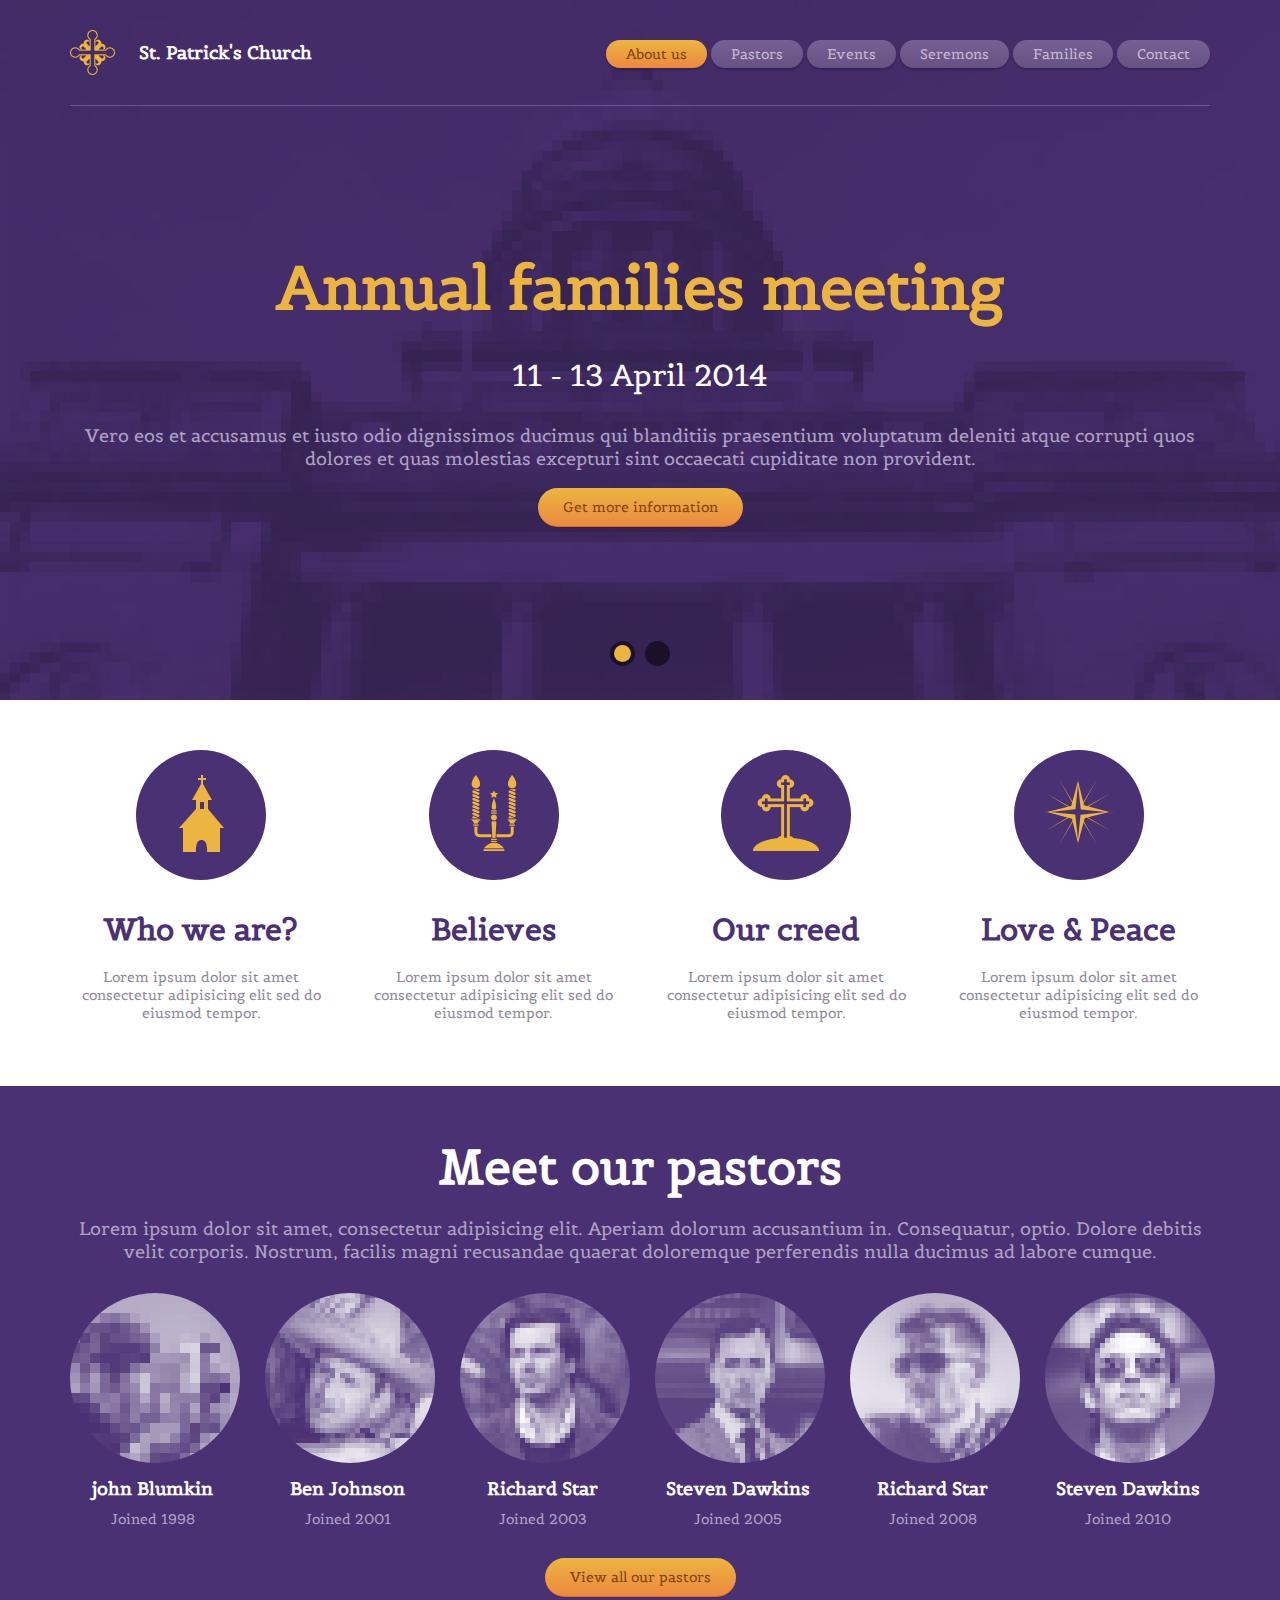
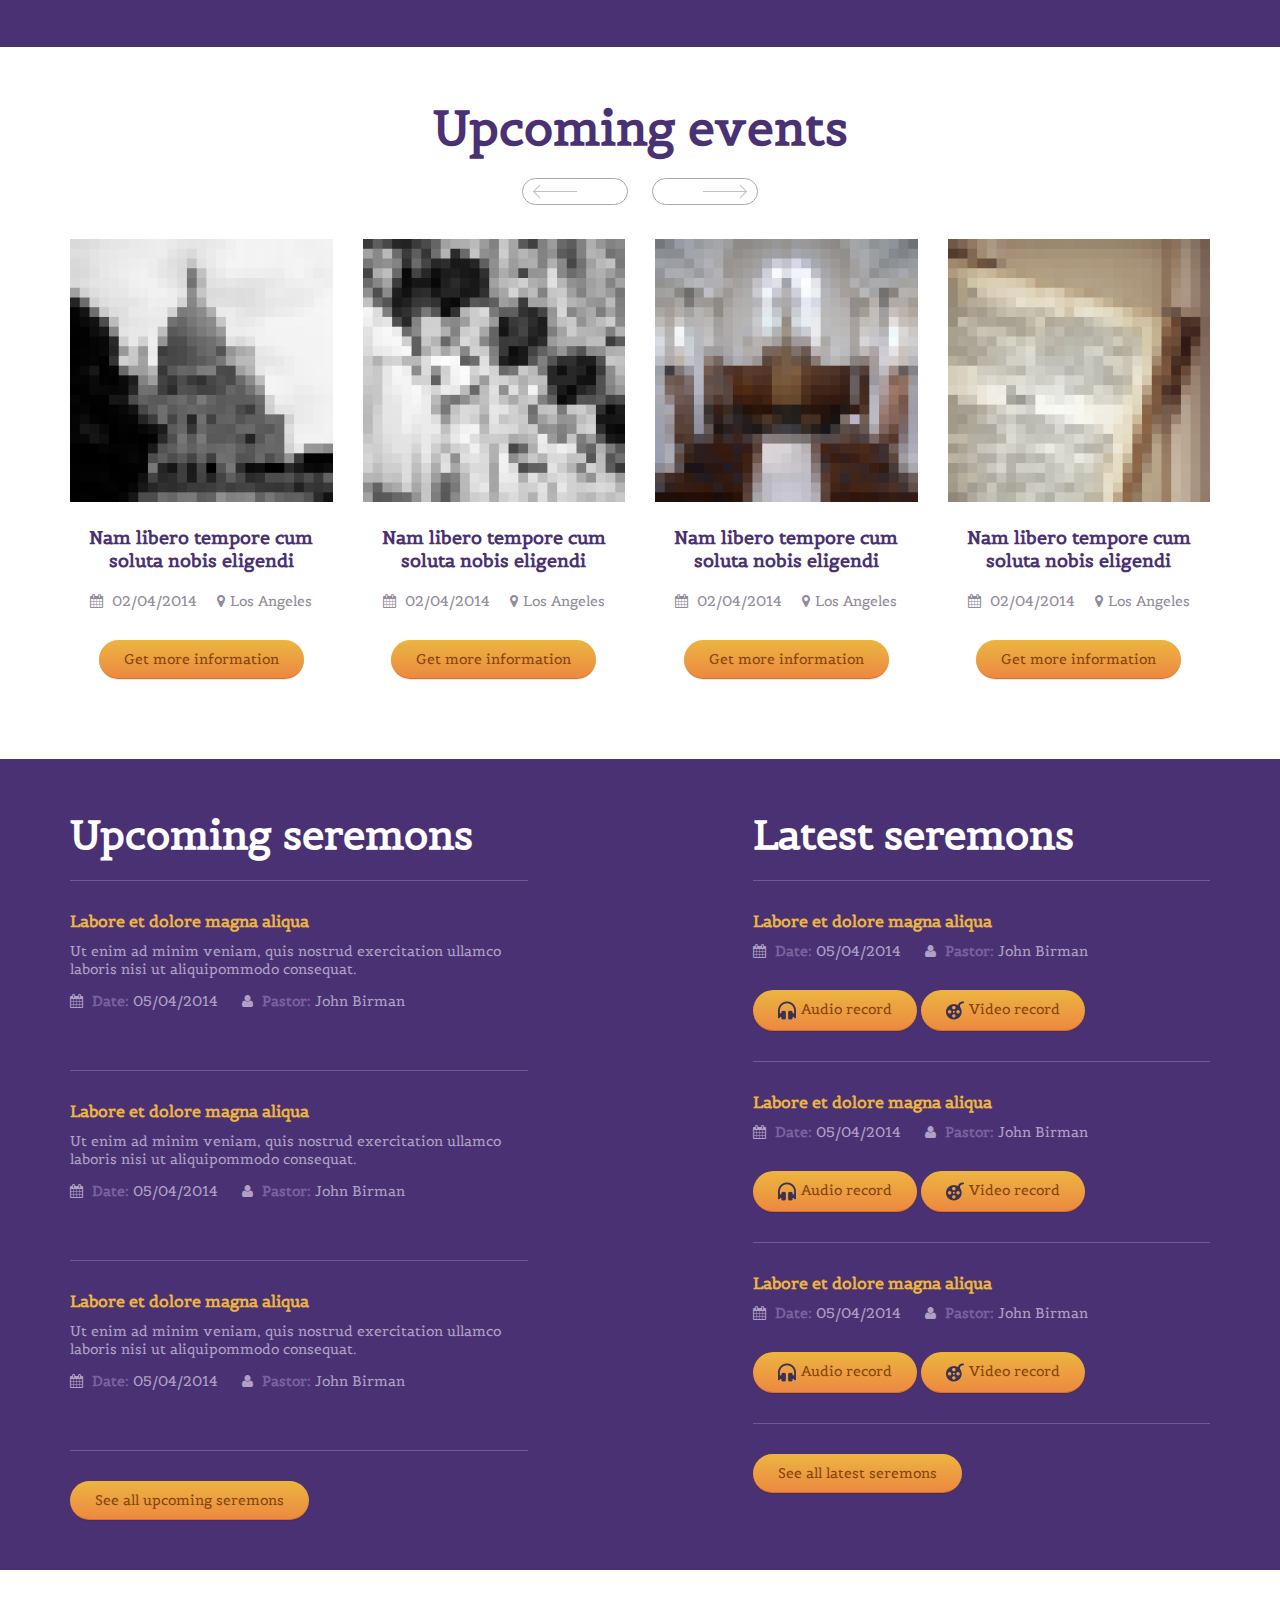
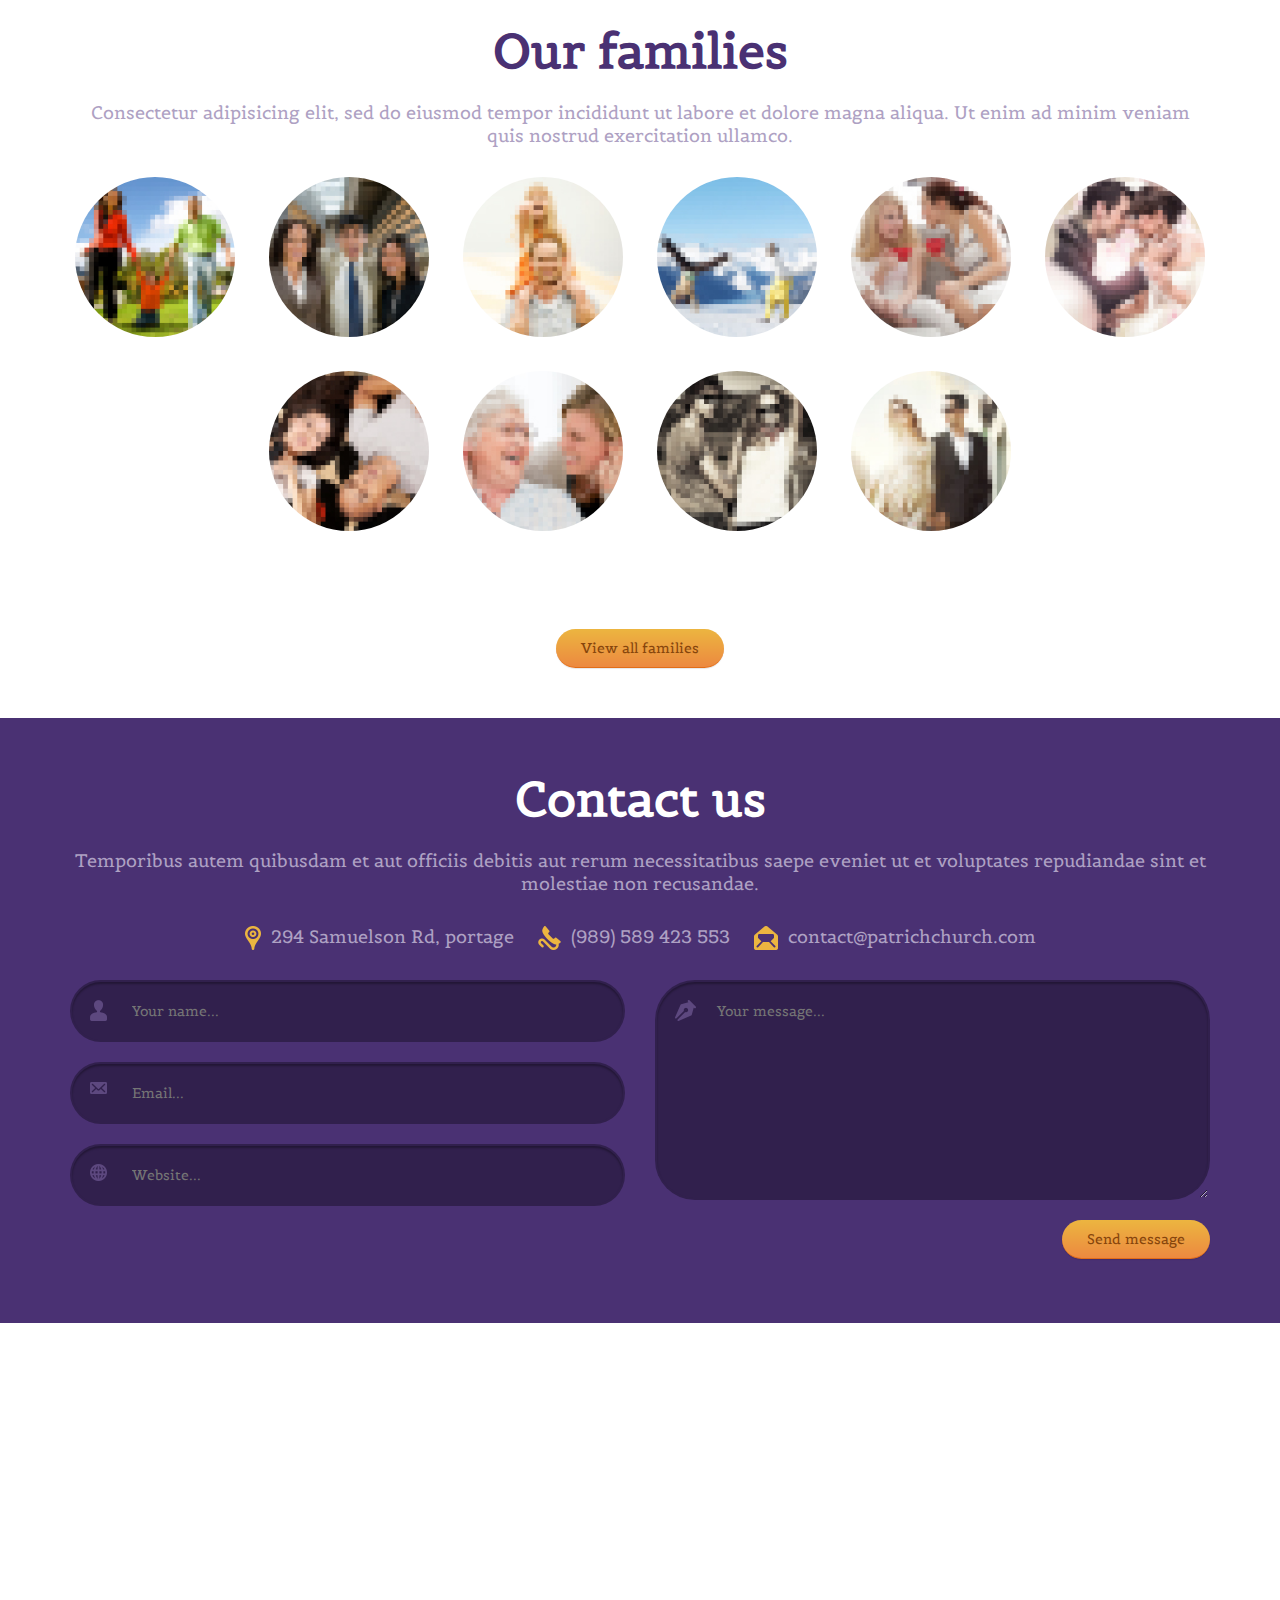
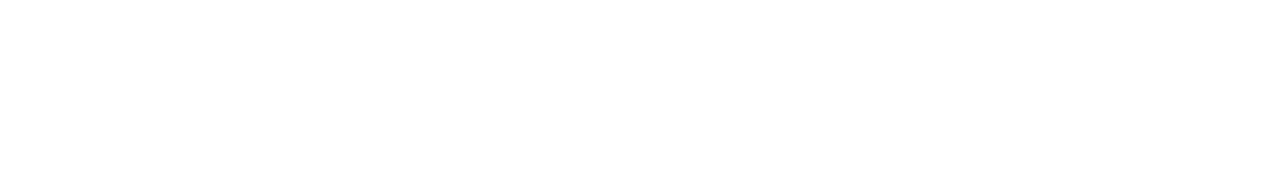
==== home.html @ 42bd9c00 "home" ====
<!DOCTYPE html>
<html lang="en">
	<head>
		<meta charset="UTF-8">
		<meta http-equiv="X-UA-Compatible" content="IE=edge">
		<meta name="viewport" content="width=device-width, initial-scale=1.0,maximum-scale=1">
		
		<title>St. Patrick's Church</title>

		<!-- Loading third party fonts -->
		<link href="http://fonts.googleapis.com/css?family=Belgrano:400" rel="stylesheet" type="text/css">
		<link href="fonts/font-awesome.min.css" rel="stylesheet" type="text/css">

		<!-- Loading main css file -->
		<link rel="stylesheet" href="style.css">
		
		<!--[if lt IE 9]>
		<script src="js/ie-support/html5.js"></script>
		<script src="js/ie-support/respond.js"></script>
		<![endif]-->

	</head>


	<body>
		<div class="site-content">
			<div class="site-header header-collapsed">
				<div class="container">
					<div class="header-bar">
						<a href="index.html" class="branding">
							<img src="images/logo.png" alt="" class="logo">
							<h1 class="site-title">St. Patrick's Church</h1>
						</a>

						<!-- Default snippet for navigation -->
						<div class="main-navigation">
							<button type="button" class="menu-toggle"><i class="fa fa-bars"></i></button>
							<ul class="menu">
								<li class="menu-item current-menu-item"><a href="#about">About us</a></li>
								<li class="menu-item"><a href="#pastors">Pastors</a></li>
								<li class="menu-item"><a href="#events">Events</a></li>
								<li class="menu-item"><a href="#seremons">Seremons</a></li>
								<li class="menu-item"><a href="#families">Families</a></li>
								<li class="menu-item"><a href="#contact">Contact</a></li>
							</ul> <!-- .menu -->
						</div> <!-- .main-navigation -->

						<div class="mobile-navigation"></div>
						
					</div>
				</div>
			</div> <!-- .site-header -->

			<div class="hero">
				<ul class="slides">
					<li data-bg-image="images/slider-1.jpg">
						<div class="container">
							<div class="slide-content">
								<h1 class="slide-title">Annual families meeting</h1>
								<small class="date">11 - 13 April 2014</small>
								<p>Vero eos et accusamus et iusto odio dignissimos ducimus qui blanditiis praesentium voluptatum deleniti atque corrupti quos dolores et quas molestias excepturi sint occaecati cupiditate non provident.</p>
								<a href="#" class="button">Get more information</a>
							</div>
						</div>
					</li>

					<li data-bg-image="images/slider-1.jpg">
						<div class="container">
							<div class="slide-content">
								<h1 class="slide-title">Annual families meeting</h1>
								<small class="date">11 - 13 April 2014</small>
								<p>Vero eos et accusamus et iusto odio dignissimos ducimus qui blanditiis praesentium voluptatum deleniti atque corrupti quos dolores et quas molestias excepturi sint occaecati cupiditate non provident.</p>
								<a href="#" class="button">Get more information</a>
							</div>
						</div>
					</li>
				</ul>
			</div>

			<main class="main-content">
				<div id="about" class="fullwidth-block">
					<div class="container">
						<div class="row">
							<div class="col-md-3 col-sm-6">
								<div class="feature">
									<div class="feature-icon"><img src="images/icon-church.png" alt="" class="icon"></div>
									<h2 class="feature-title">Who we are?</h2>
									<p>Lorem ipsum dolor sit amet consectetur adipisicing elit sed do eiusmod tempor.</p>
								</div>
							</div>
							<div class="col-md-3 col-sm-6">
								<div class="feature">
									<div class="feature-icon"><img src="images/icon-candles.png" alt="" class="icon"></div>
									<h2 class="feature-title">Believes</h2>
									<p>Lorem ipsum dolor sit amet consectetur adipisicing elit sed do eiusmod tempor.</p>
								</div>
							</div>
							<div class="col-md-3 col-sm-6">
								<div class="feature">
									<div class="feature-icon"><img src="images/icon-cross.png" alt="" class="icon"></div>
									<h2 class="feature-title">Our creed</h2>
									<p>Lorem ipsum dolor sit amet consectetur adipisicing elit sed do eiusmod tempor.</p>
								</div>
							</div>
							<div class="col-md-3 col-sm-6">
								<div class="feature">
									<div class="feature-icon"><img src="images/icon-star.png" alt="" class="icon"></div>
									<h2 class="feature-title">Love &amp; Peace</h2>
									<p>Lorem ipsum dolor sit amet consectetur adipisicing elit sed do eiusmod tempor.</p>
								</div>
							</div>
						</div> <!-- .row -->
					</div> <!-- .container -->
				</div> <!-- #about -->

				<div id="pastors" class="fullwidth-block" data-bg-color="#4a3173">
					<div class="container">
						<h2 class="section-title">Meet our pastors</h2>
						<p class="section-intro">Lorem ipsum dolor sit amet, consectetur adipisicing elit. Aperiam dolorum accusantium in. Consequatur, optio. Dolore debitis velit corporis. Nostrum, facilis magni recusandae quaerat doloremque perferendis nulla ducimus ad labore cumque.</p>

						<div class="row">
							<div class="col-md-2 col-sm-3 col-xs-6">
								<div class="pastor">
									<img src="images/pastor-1.jpg" alt="" class="pastor-image">
									<h3 class="pastor-name">john Blumkin</h3>
									<small class="date">Joined 1998</small>
								</div>
							</div>
							<div class="col-md-2 col-sm-3 col-xs-6">
								<div class="pastor">
									<img src="images/pastor-2.jpg" alt="" class="pastor-image">
									<h3 class="pastor-name">Ben Johnson</h3>
									<small class="date">Joined 2001</small>
								</div>
							</div>
							<div class="col-md-2 col-sm-3 col-xs-6">
								<div class="pastor">
									<img src="images/pastor-3.jpg" alt="" class="pastor-image">
									<h3 class="pastor-name">Richard Star</h3>
									<small class="date">Joined 2003</small>
								</div>
							</div>
							<div class="col-md-2 col-sm-3 col-xs-6">
								<div class="pastor">
									<img src="images/pastor-4.jpg" alt="" class="pastor-image">
									<h3 class="pastor-name">Steven Dawkins</h3>
									<small class="date">Joined 2005</small>
								</div>
							</div>
							<div class="col-md-2 col-sm-3 col-xs-6">
								<div class="pastor">
									<img src="images/pastor-5.jpg" alt="" class="pastor-image">
									<h3 class="pastor-name">Richard Star</h3>
									<small class="date">Joined 2008</small>
								</div>
							</div>
							<div class="col-md-2 col-sm-3 col-xs-6">
								<div class="pastor">
									<img src="images/pastor-6.jpg" alt="" class="pastor-image">
									<h3 class="pastor-name">Steven Dawkins</h3>
									<small class="date">Joined 2010</small>
								</div>
							</div>
						</div> <!-- .row -->

						<div class="text-center">
							<a href="#" class="button">View all our pastors</a>
						</div>
					</div> <!-- .container -->
				</div> <!-- #pastors -->

				<div id="events" class="fullwidth-block">
					<div class="container">
						<h2 class="section-title">Upcoming events</h2>
						<div class="text-center">
							<a href="#" class="prev-events"><img src="images/arrow-left.png" alt=""></a>
							<a href="#" class="next-events"><img src="images/arrow-right.png" alt=""></a>
						</div>
						<div class="row">
							<div class="col-md-3 col-sm-6">
								<div class="event">
									<img src="images/event-1.jpg" alt="" class="event-image">
									<h3 class="event-title"><a href="#">Nam libero tempore cum soluta nobis eligendi</a></h3>
									<div class="event-meta"><span class="date"><i class="fa fa-calendar"></i> 02/04/2014</span><span class="location"><i class="fa fa-map-marker"></i>Los Angeles</span></div>
									<a href="#" class="button">Get more information</a>
								</div>
							</div>
							<div class="col-md-3 col-sm-6">
								<div class="event">
									<img src="images/event-2.jpg" alt="" class="event-image">
									<h3 class="event-title"><a href="">Nam libero tempore cum soluta nobis eligendi</a></h3>
									<div class="event-meta"><span class="date"><i class="fa fa-calendar"></i> 02/04/2014</span><span class="location"><i class="fa fa-map-marker"></i>Los Angeles</span></div>
									<a href="#" class="button">Get more information</a>
								</div>
							</div>
							<div class="col-md-3 col-sm-6">
								<div class="event">
									<img src="images/event-3.jpg" alt="" class="event-image">
									<h3 class="event-title"><a href="">Nam libero tempore cum soluta nobis eligendi</a></h3>
									<div class="event-meta"><span class="date"><i class="fa fa-calendar"></i> 02/04/2014</span><span class="location"><i class="fa fa-map-marker"></i>Los Angeles</span></div>
									<a href="#" class="button">Get more information</a>
								</div>
							</div>
							<div class="col-md-3 col-sm-6">
								<div class="event">
									<img src="images/event-4.jpg" alt="" class="event-image">
									<h3 class="event-title"><a href="">Nam libero tempore cum soluta nobis eligendi</a></h3>
									<div class="event-meta"><span class="date"><i class="fa fa-calendar"></i> 02/04/2014</span><span class="location"><i class="fa fa-map-marker"></i>Los Angeles</span></div>
									<a href="#" class="button">Get more information</a>
								</div>
							</div>
						</div> <!-- .row -->
					</div> <!-- .container -->
				</div> <!-- #events -->

				<div id="seremons" class="fullwidth-block" data-bg-color="#4a3173">
					<div class="container">
						<div class="row">
							<div class="col-md-5">
								<h3 class="section-title">Upcoming seremons</h3>
								<ul class="seremon-list">
									<li>
										<h3 class="seremon-title"><a href="#">Labore et dolore magna aliqua</a></h3>
										<p>Ut enim ad minim veniam, quis nostrud exercitation ullamco laboris nisi ut aliquipommodo consequat.</p>
										<div class="seremon-meta">
											<span><i class="fa fa-calendar"></i> <strong>Date:</strong> 05/04/2014</span>
											<span><i class="fa fa-user"></i> <strong>Pastor:</strong> John Birman</span>
										</div>
									</li>
									<li>
										<h3 class="seremon-title"><a href="#">Labore et dolore magna aliqua</a></h3>
										<p>Ut enim ad minim veniam, quis nostrud exercitation ullamco laboris nisi ut aliquipommodo consequat.</p>
										<div class="seremon-meta">
											<span><i class="fa fa-calendar"></i> <strong>Date:</strong> 05/04/2014</span>
											<span><i class="fa fa-user"></i> <strong>Pastor:</strong> John Birman</span>
										</div>
									</li>
									<li>
										<h3 class="seremon-title"><a href="#">Labore et dolore magna aliqua</a></h3>
										<p>Ut enim ad minim veniam, quis nostrud exercitation ullamco laboris nisi ut aliquipommodo consequat.</p>
										<div class="seremon-meta">
											<span><i class="fa fa-calendar"></i> <strong>Date:</strong> 05/04/2014</span>
											<span><i class="fa fa-user"></i> <strong>Pastor:</strong> John Birman</span>
										</div>
									</li>
								</ul>

								<a href="#" class="button">See all upcoming seremons</a>
							</div>
							<div class="col-md-5 col-md-offset-2">
								<h3 class="section-title">Latest seremons</h3>
								<ul class="seremon-list">
									<li>
										<h3 class="seremon-title"><a href="#">Labore et dolore magna aliqua</a></h3>
										<div class="seremon-meta">
											<span><i class="fa fa-calendar"></i> <strong>Date:</strong> 05/04/2014</span>
											<span><i class="fa fa-user"></i> <strong>Pastor:</strong> John Birman</span>
										</div>
										<a href="#" class="button secondary"><img src="images/icon-headset.png" alt="" class="icon"> Audio record</a>
										<a href="#" class="button secondary"><img src="images/icon-film.png" alt=""> Video record</a>
									</li>
									<li>
										<h3 class="seremon-title"><a href="#">Labore et dolore magna aliqua</a></h3>
										<div class="seremon-meta">
											<span><i class="fa fa-calendar"></i> <strong>Date:</strong> 05/04/2014</span>
											<span><i class="fa fa-user"></i> <strong>Pastor:</strong> John Birman</span>
										</div>
										<a href="#" class="button secondary"><img src="images/icon-headset.png" alt="" class="icon"> Audio record</a>
										<a href="#" class="button secondary"><img src="images/icon-film.png" alt=""> Video record</a>
									</li>
									<li>
										<h3 class="seremon-title"><a href="#">Labore et dolore magna aliqua</a></h3>
										<div class="seremon-meta">
											<span><i class="fa fa-calendar"></i> <strong>Date:</strong> 05/04/2014</span>
											<span><i class="fa fa-user"></i> <strong>Pastor:</strong> John Birman</span>
										</div>
										<a href="#" class="button secondary"><img src="images/icon-headset.png" alt="" class="icon"> Audio record</a>
										<a href="#" class="button secondary"><img src="images/icon-film.png" alt=""> Video record</a>
									</li>
								</ul>

								<a href="#" class="button">See all latest seremons</a>
							</div>
						</div> <!-- .row -->
					</div> <!-- .container -->
				</div> <!-- #seremons -->

				<div id="families" class="fullwidth-block">
					<div class="container">
						<h2 class="section-title">Our families</h2>
						<p class="section-intro">Consectetur adipisicing elit, sed do eiusmod tempor incididunt ut labore et dolore magna aliqua. Ut enim ad minim veniam quis nostrud exercitation ullamco.</p>

						<div class="family-list">
							<figure class="family">
								<img src="images/family-1.jpg" alt="">
								<figcaption>
									<h3 class="family-name">Harrison</h3>
									<span class="arrow"></span>
								</figcaption>
							</figure>
							<figure class="family">
								<img src="images/family-2.jpg" alt="">
								<figcaption>
									<h3 class="family-name">Harrison</h3>
									<span class="arrow"></span>
								</figcaption>
							</figure>
							<figure class="family">
								<img src="images/family-3.jpg" alt="">
								<figcaption>
									<h3 class="family-name">Harrison</h3>
									<span class="arrow"></span>
								</figcaption>
							</figure>
							<figure class="family">
								<img src="images/family-4.jpg" alt="">
								<figcaption>
									<h3 class="family-name">Harrison</h3>
									<span class="arrow"></span>
								</figcaption>
							</figure>
							<figure class="family">
								<img src="images/family-5.jpg" alt="">
								<figcaption>
									<h3 class="family-name">Harrison</h3>
									<span class="arrow"></span>
								</figcaption>
							</figure>
							<figure class="family">
								<img src="images/family-6.jpg" alt="">
								<figcaption>
									<h3 class="family-name">Harrison</h3>
									<span class="arrow"></span>
								</figcaption>
							</figure>
							<figure class="family">
								<img src="images/family-7.jpg" alt="">
								<figcaption>
									<h3 class="family-name">Harrison</h3>
									<span class="arrow"></span>
								</figcaption>
							</figure>
							<figure class="family">
								<img src="images/family-8.jpg" alt="">
								<figcaption>
									<h3 class="family-name">Harrison</h3>
									<span class="arrow"></span>
								</figcaption>
							</figure>
							<figure class="family">
								<img src="images/family-9.jpg" alt="">
								<figcaption>
									<h3 class="family-name">Harrison</h3>
									<span class="arrow"></span>
								</figcaption>
							</figure>
							<figure class="family">
								<img src="images/family-10.jpg" alt="">
								<figcaption>
									<h3 class="family-name">Harrison</h3>
									<span class="arrow"></span>
								</figcaption>
							</figure>
						</div>

						<hr class="space">
						<div class="text-center">
							<a href="#" class="button">View all families</a>
						</div>
					</div> <!-- .container -->
				</div> <!-- #families -->

				<div id="contact" class="fullwidth-block" data-bg-color="#4a3173">
					<div class="container">
						<h2 class="section-title">Contact us</h2>
						<p class="section-intro">Temporibus autem quibusdam et aut officiis debitis aut rerum necessitatibus saepe eveniet ut et voluptates repudiandae sint et molestiae non recusandae.</p>

						<div class="contact-detail">
							<span><img src="images/icon-marker.png" alt="" class="icon"> 294 Samuelson Rd, portage</span>
							<span><img src="images/icon-phone.png" alt="" class="icon"> (989) 589 423 553</span>
							<span><img src="images/icon-envelope.png" alt="" class="icon"> contact@patrichchurch.com</span>
						</div>

						<form class="contact-form">
							<div class="row">
								<div class="col-md-6">
									<div class="control"><input type="text" placeholder="Your name..."><img src="images/icon-user.png" alt="" class="icon"></div>
									<div class="control"><input type="text" placeholder="Email..."><img src="images/icon-email.png" alt="" class="icon"></div>
									<div class="control"><input type="text" placeholder="Website..."><img src="images/icon-globe.png" alt="" class="icon"></div>
								</div>
								<div class="col-md-6">
									<div class="control">
										<textarea name="" placeholder="Your message..."></textarea>
										<img src="images/icon-pen.png" alt="" class="icon">
									</div>
									<p class="text-right">
										<input type="submit" value="Send message">
									</p>
								</div>
							</div>
						</form>
					</div>
				</div>

				 <div class="map" data-latitude="-6.897789" data-longitude="107.621735"></div>
			</main>
		</div>

		

		<script src="js/jquery-1.11.1.min.js"></script>
		<script type="text/javascript" src="http://maps.google.com/maps/api/js?sensor=false&amp;language=en"></script>
		<script src="js/plugins.js"></script>
		<script src="js/app.js"></script>
		
	</body>

</html>
---- style.css ----
/*!
 * Project_Name: St. Patrick's Church
 * Author: themezy
 * Email: contact@themezy.com
 * Url: http://www.themezy.com
 */
/*=========================================== 
 * Importing CSS Libraries
 *===========================================*/
article,
aside,
details,
figcaption,
figure,
footer,
header,
hgroup,
nav,
section,
summary {
  display: block; }

audio,
canvas,
video {
  display: inline-block; }

audio:not([controls]) {
  display: none;
  height: 0; }

[hidden], template {
  display: none; }

html {
  background: #fff;
  color: #000;
  -webkit-text-size-adjust: 100%;
  -ms-text-size-adjust: 100%; }

html,
button,
input,
select,
textarea {
  font-family: sans-serif; }

body {
  margin: 0; }

a {
  background: transparent; }
  a:focus {
    outline: thin dotted; }
  a:hover, a:active {
    outline: 0; }

h1 {
  font-size: 2em;
  margin: 0.67em 0; }

h2 {
  font-size: 1.5em;
  margin: 0.83em 0; }

h3 {
  font-size: 1.17em;
  margin: 1em 0; }

h4 {
  font-size: 1em;
  margin: 1.33em 0; }

h5 {
  font-size: 0.83em;
  margin: 1.67em 0; }

h6 {
  font-size: 0.75em;
  margin: 2.33em 0; }

abbr[title] {
  border-bottom: 1px dotted; }

b,
strong {
  font-weight: bold; }

dfn {
  font-style: italic; }

mark {
  background: #ff0;
  color: #000; }

code,
kbd,
pre,
samp {
  font-family: monospace, serif;
  font-size: 1em; }

pre {
  white-space: pre;
  white-space: pre-wrap;
  word-wrap: break-word; }

q {
  quotes: "\201C" "\201D" "\2018" "\2019"; }

q:before,
q:after {
  content: '';
  content: none; }

small {
  font-size: 80%; }

sub,
sup {
  font-size: 75%;
  line-height: 0;
  position: relative;
  vertical-align: baseline; }

sup {
  top: -0.5em; }

sub {
  bottom: -0.25em; }

img {
  border: 0; }

svg:not(:root) {
  overflow: hidden; }

figure {
  margin: 0; }

fieldset {
  border: 1px solid #c0c0c0;
  margin: 0 2px;
  padding: 0.35em 0.625em 0.75em; }

legend {
  border: 0;
  padding: 0;
  white-space: normal; }

button,
input,
select,
textarea {
  font-family: inherit;
  font-size: 100%;
  margin: 0;
  vertical-align: baseline; }

button,
input {
  line-height: normal; }

button,
select {
  text-transform: none; }

button,
html input[type="button"],
input[type="reset"],
input[type="submit"] {
  -webkit-appearance: button;
  cursor: pointer; }

button[disabled],
input[disabled] {
  cursor: default; }

input[type="checkbox"],
input[type="radio"] {
  box-sizing: border-box;
  padding: 0; }

input[type="search"] {
  -webkit-appearance: textfield;
  box-sizing: content-box; }

input[type="search"]::-webkit-search-cancel-button,
input[type="search"]::-webkit-search-decoration {
  -webkit-appearance: none; }

button::-moz-focus-inner, input::-moz-focus-inner {
  border: 0;
  padding: 0; }

textarea {
  overflow: auto;
  vertical-align: top; }

table {
  border-collapse: collapse;
  border-spacing: 0; }

*, *:before, *:after {
  box-sizing: border-box; }

/*
 * Global Styles
 */
body {
  color: #918b9b;
  font-family: "Belgrano", "Roboto Slab", sans-serif;
  font-size: 14px;
  font-weight: 300;
  line-height: normal; }

h1, h2, h3, h4, h5, h6 {
  font-weight: 700;
  margin: 0 0 20px; }

hr {
  border: none;
  border-bottom: 1px solid #777; }

ul, ol {
  margin: 0;
  padding-left: 0; }

a {
  text-decoration: none;
  color: #4a3173; }

address {
  font-style: normal; }

p {
  margin-top: 0; }

form input, form textarea, form select {
  outline: none;
  border: none;
  padding: 10px;
  border-radius: 5px; }
form select {
  -webkit-appearance: none;
  -moz-appearance: none;
  appearance: none; }
form textarea {
  resize: vertical; }

/*
 * Reusable Components Style
 */
.button, form input[type="submit"], form button, form input[type="reset"] {
  display: inline-block;
  background: #ecb540;
  background: -webkit-linear-gradient(#ecb540, #ec8940);
  background: linear-gradient(#ecb540, #ec8940);
  border-bottom: 1px solid #e26d17;
  box-shadow: 0 1px 1px rgba(0, 0, 0, 0.1);
  padding: 10px 25px;
  border-radius: 30px;
  color: #86450c; }
  .button img, form input[type="submit"] img, form button img, form input[type="reset"] img {
    vertical-align: middle; }

.space {
  border: none;
  height: 50px; }

.feature {
  text-align: center; }
  .feature .feature-icon {
    width: 130px;
    height: 130px;
    border-radius: 50%;
    background: #4a3173;
    text-align: center;
    margin: 0 auto 30px;
    padding-top: 25px; }
  .feature .feature-title {
    font-size: 30px;
    font-size: 2.1428571429em;
    color: #4a3173; }

.pastor {
  text-align: center;
  margin-bottom: 30px; }
  .pastor .pastor-image {
    width: 170px;
    height: 170px;
    border-radius: 50%;
    margin: 0 auto 10px; }
  .pastor .pastor-name {
    font-size: 18px;
    font-size: 1.2857142857em;
    color: white;
    margin: 0 0 10px; }
  .pastor .date {
    color: #aea1c3;
    font-size: 14px;
    font-size: 1em; }

.text-center {
  text-align: center; }

.text-right {
  text-align: right; }

.prev-events, .next-events {
  border-radius: 30px;
  border: 1px solid #aba6b3;
  padding: 5px 10px;
  display: inline-block;
  margin: 0 10px 30px; }
  .prev-events img, .next-events img {
    display: block; }
  .prev-events:hover, .next-events:hover {
    border-color: #777182; }

.prev-events {
  padding-right: 50px; }

.next-events {
  padding-left: 50px; }

.event {
  text-align: center;
  margin-bottom: 30px; }
  .event .event-image {
    width: 100%;
    max-width: 100%;
    height: auto;
    margin-bottom: 20px; }
  .event .event-title {
    margin-bottom: 20px;
    font-size: 18px;
    font-size: 1.2857142857em; }
  .event .event-meta {
    margin-bottom: 30px; }
    .event .event-meta span {
      margin: 0 10px; }
      .event .event-meta span .fa {
        margin-right: 5px;
        display: inline-block; }

.seremon-list {
  list-style: none;
  margin-bottom: 30px; }
  .seremon-list li {
    padding: 30px 0;
    border-top: 1px solid rgba(255, 255, 255, 0.2);
    color: #aea1c3; }
    .seremon-list li:last-child {
      border-bottom: 1px solid rgba(255, 255, 255, 0.2); }
  .seremon-list .seremon-title {
    margin-bottom: 10px; }
    .seremon-list .seremon-title a {
      color: #ecb540; }
  .seremon-list .seremon-meta {
    margin-bottom: 30px; }
    .seremon-list .seremon-meta span {
      margin-right: 20px; }
      .seremon-list .seremon-meta span strong {
        color: #79619f; }
      .seremon-list .seremon-meta span .fa {
        margin-right: 5px; }

.family-list {
  text-align: center;
  margin: 0 -15px; }

.family {
  width: 160px;
  height: 160px;
  border-radius: 50%;
  overflow: hidden;
  display: inline-block;
  margin: 0 15px 30px 15px;
  position: relative; }
  .family img {
    width: 100%;
    max-width: 100%; }
  .family:hover figcaption {
    -webkit-transform: scale(1);
        -ms-transform: scale(1);
            transform: scale(1);
    opacity: 1; }
  .family figcaption {
    background: rgba(74, 49, 115, 0.8);
    position: absolute;
    left: 0;
    right: 0;
    top: 0;
    bottom: 0;
    display: block;
    text-align: center;
    color: white;
    padding-top: 70px;
    -webkit-transition: .3s ease;
            transition: .3s ease;
    opacity: 0;
    -webkit-transform: scale(0);
        -ms-transform: scale(0);
            transform: scale(0);
    border-radius: 50%;
    cursor: pointer; }
    .family figcaption .family-name {
      margin-bottom: 10px; }
    .family figcaption .arrow {
      width: 29px;
      height: 13px;
      display: block;
      margin: 0 auto;
      background: url(images/arrow.png) no-repeat; }

.contact-detail {
  text-align: center;
  margin-bottom: 30px; }
  .contact-detail span {
    margin: 0 10px;
    font-size: 18px;
    font-size: 1.2857142857em;
    color: #aea1c3; }
    .contact-detail span img {
      vertical-align: middle;
      margin-right: 5px; }

.contact-form .control {
  position: relative;
  margin-bottom: 20px; }
  .contact-form .control input, .contact-form .control textarea {
    width: 100%;
    padding: 20px 20px 20px 60px;
    border-radius: 40px;
    border: none;
    background: #31204d;
    box-shadow: inset 0 2px 2px rgba(0, 0, 0, 0.3);
    border: 2px solid transparent;
    color: #ecb540;
    -webkit-transition: .3s ease;
            transition: .3s ease; }
    .contact-form .control input:hover, .contact-form .control input:focus, .contact-form .control textarea:hover, .contact-form .control textarea:focus {
      border: 2px solid #ecb540; }
  .contact-form .control textarea {
    min-height: 220px; }
  .contact-form .control .fa, .contact-form .control .icon {
    position: absolute;
    top: 20px;
    left: 20px; }

.map {
  min-height: 450px; }

.container {
  margin-right: auto;
  margin-left: auto;
  padding-left: 15px;
  padding-right: 15px;
  *zoom: 1; }
  .container:after {
    content: " ";
    clear: both;
    display: block;
    overflow: hidden;
    height: 0; }
  @media (min-width: 768px) {
    .container {
      width: 750px; } }
  @media (min-width: 992px) {
    .container {
      width: 970px; } }
  @media (min-width: 1200px) {
    .container {
      width: 1170px; } }

.container-fluid {
  margin-right: auto;
  margin-left: auto;
  padding-left: 15px;
  padding-right: 15px;
  *zoom: 1; }
  .container-fluid:after {
    content: " ";
    clear: both;
    display: block;
    overflow: hidden;
    height: 0; }

.row {
  margin-left: -15px;
  margin-right: -15px;
  *zoom: 1; }
  .row:after {
    content: " ";
    clear: both;
    display: block;
    overflow: hidden;
    height: 0; }

.col-xs-1, .col-sm-1, .col-md-1, .col-lg-1, .col-xs-2, .col-sm-2, .col-md-2, .col-lg-2, .col-xs-3, .col-sm-3, .col-md-3, .col-lg-3, .col-xs-4, .col-sm-4, .col-md-4, .col-lg-4, .col-xs-5, .col-sm-5, .col-md-5, .col-lg-5, .col-xs-6, .col-sm-6, .col-md-6, .col-lg-6, .col-xs-7, .col-sm-7, .col-md-7, .col-lg-7, .col-xs-8, .col-sm-8, .col-md-8, .col-lg-8, .col-xs-9, .col-sm-9, .col-md-9, .col-lg-9, .col-xs-10, .col-sm-10, .col-md-10, .col-lg-10, .col-xs-11, .col-sm-11, .col-md-11, .col-lg-11, .col-xs-12, .col-sm-12, .col-md-12, .col-lg-12 {
  position: relative;
  min-height: 1px;
  padding-left: 15px;
  padding-right: 15px; }

.col-xs-1, .col-xs-2, .col-xs-3, .col-xs-4, .col-xs-5, .col-xs-6, .col-xs-7, .col-xs-8, .col-xs-9, .col-xs-10, .col-xs-11, .col-xs-12 {
  float: left; }

.col-xs-1 {
  width: 8.3333333333%; }

.col-xs-2 {
  width: 16.6666666667%; }

.col-xs-3 {
  width: 25%; }

.col-xs-4 {
  width: 33.3333333333%; }

.col-xs-5 {
  width: 41.6666666667%; }

.col-xs-6 {
  width: 50%; }

.col-xs-7 {
  width: 58.3333333333%; }

.col-xs-8 {
  width: 66.6666666667%; }

.col-xs-9 {
  width: 75%; }

.col-xs-10 {
  width: 83.3333333333%; }

.col-xs-11 {
  width: 91.6666666667%; }

.col-xs-12 {
  width: 100%; }

.col-xs-pull-0 {
  right: auto; }

.col-xs-pull-1 {
  right: 8.3333333333%; }

.col-xs-pull-2 {
  right: 16.6666666667%; }

.col-xs-pull-3 {
  right: 25%; }

.col-xs-pull-4 {
  right: 33.3333333333%; }

.col-xs-pull-5 {
  right: 41.6666666667%; }

.col-xs-pull-6 {
  right: 50%; }

.col-xs-pull-7 {
  right: 58.3333333333%; }

.col-xs-pull-8 {
  right: 66.6666666667%; }

.col-xs-pull-9 {
  right: 75%; }

.col-xs-pull-10 {
  right: 83.3333333333%; }

.col-xs-pull-11 {
  right: 91.6666666667%; }

.col-xs-pull-12 {
  right: 100%; }

.col-xs-push-0 {
  left: auto; }

.col-xs-push-1 {
  left: 8.3333333333%; }

.col-xs-push-2 {
  left: 16.6666666667%; }

.col-xs-push-3 {
  left: 25%; }

.col-xs-push-4 {
  left: 33.3333333333%; }

.col-xs-push-5 {
  left: 41.6666666667%; }

.col-xs-push-6 {
  left: 50%; }

.col-xs-push-7 {
  left: 58.3333333333%; }

.col-xs-push-8 {
  left: 66.6666666667%; }

.col-xs-push-9 {
  left: 75%; }

.col-xs-push-10 {
  left: 83.3333333333%; }

.col-xs-push-11 {
  left: 91.6666666667%; }

.col-xs-push-12 {
  left: 100%; }

.col-xs-offset-0 {
  margin-left: 0%; }

.col-xs-offset-1 {
  margin-left: 8.3333333333%; }

.col-xs-offset-2 {
  margin-left: 16.6666666667%; }

.col-xs-offset-3 {
  margin-left: 25%; }

.col-xs-offset-4 {
  margin-left: 33.3333333333%; }

.col-xs-offset-5 {
  margin-left: 41.6666666667%; }

.col-xs-offset-6 {
  margin-left: 50%; }

.col-xs-offset-7 {
  margin-left: 58.3333333333%; }

.col-xs-offset-8 {
  margin-left: 66.6666666667%; }

.col-xs-offset-9 {
  margin-left: 75%; }

.col-xs-offset-10 {
  margin-left: 83.3333333333%; }

.col-xs-offset-11 {
  margin-left: 91.6666666667%; }

.col-xs-offset-12 {
  margin-left: 100%; }

@media (min-width: 768px) {
  .col-sm-1, .col-sm-2, .col-sm-3, .col-sm-4, .col-sm-5, .col-sm-6, .col-sm-7, .col-sm-8, .col-sm-9, .col-sm-10, .col-sm-11, .col-sm-12 {
    float: left; }

  .col-sm-1 {
    width: 8.3333333333%; }

  .col-sm-2 {
    width: 16.6666666667%; }

  .col-sm-3 {
    width: 25%; }

  .col-sm-4 {
    width: 33.3333333333%; }

  .col-sm-5 {
    width: 41.6666666667%; }

  .col-sm-6 {
    width: 50%; }

  .col-sm-7 {
    width: 58.3333333333%; }

  .col-sm-8 {
    width: 66.6666666667%; }

  .col-sm-9 {
    width: 75%; }

  .col-sm-10 {
    width: 83.3333333333%; }

  .col-sm-11 {
    width: 91.6666666667%; }

  .col-sm-12 {
    width: 100%; }

  .col-sm-pull-0 {
    right: auto; }

  .col-sm-pull-1 {
    right: 8.3333333333%; }

  .col-sm-pull-2 {
    right: 16.6666666667%; }

  .col-sm-pull-3 {
    right: 25%; }

  .col-sm-pull-4 {
    right: 33.3333333333%; }

  .col-sm-pull-5 {
    right: 41.6666666667%; }

  .col-sm-pull-6 {
    right: 50%; }

  .col-sm-pull-7 {
    right: 58.3333333333%; }

  .col-sm-pull-8 {
    right: 66.6666666667%; }

  .col-sm-pull-9 {
    right: 75%; }

  .col-sm-pull-10 {
    right: 83.3333333333%; }

  .col-sm-pull-11 {
    right: 91.6666666667%; }

  .col-sm-pull-12 {
    right: 100%; }

  .col-sm-push-0 {
    left: auto; }

  .col-sm-push-1 {
    left: 8.3333333333%; }

  .col-sm-push-2 {
    left: 16.6666666667%; }

  .col-sm-push-3 {
    left: 25%; }

  .col-sm-push-4 {
    left: 33.3333333333%; }

  .col-sm-push-5 {
    left: 41.6666666667%; }

  .col-sm-push-6 {
    left: 50%; }

  .col-sm-push-7 {
    left: 58.3333333333%; }

  .col-sm-push-8 {
    left: 66.6666666667%; }

  .col-sm-push-9 {
    left: 75%; }

  .col-sm-push-10 {
    left: 83.3333333333%; }

  .col-sm-push-11 {
    left: 91.6666666667%; }

  .col-sm-push-12 {
    left: 100%; }

  .col-sm-offset-0 {
    margin-left: 0%; }

  .col-sm-offset-1 {
    margin-left: 8.3333333333%; }

  .col-sm-offset-2 {
    margin-left: 16.6666666667%; }

  .col-sm-offset-3 {
    margin-left: 25%; }

  .col-sm-offset-4 {
    margin-left: 33.3333333333%; }

  .col-sm-offset-5 {
    margin-left: 41.6666666667%; }

  .col-sm-offset-6 {
    margin-left: 50%; }

  .col-sm-offset-7 {
    margin-left: 58.3333333333%; }

  .col-sm-offset-8 {
    margin-left: 66.6666666667%; }

  .col-sm-offset-9 {
    margin-left: 75%; }

  .col-sm-offset-10 {
    margin-left: 83.3333333333%; }

  .col-sm-offset-11 {
    margin-left: 91.6666666667%; }

  .col-sm-offset-12 {
    margin-left: 100%; } }
@media (min-width: 992px) {
  .col-md-1, .col-md-2, .col-md-3, .col-md-4, .col-md-5, .col-md-6, .col-md-7, .col-md-8, .col-md-9, .col-md-10, .col-md-11, .col-md-12 {
    float: left; }

  .col-md-1 {
    width: 8.3333333333%; }

  .col-md-2 {
    width: 16.6666666667%; }

  .col-md-3 {
    width: 25%; }

  .col-md-4 {
    width: 33.3333333333%; }

  .col-md-5 {
    width: 41.6666666667%; }

  .col-md-6 {
    width: 50%; }

  .col-md-7 {
    width: 58.3333333333%; }

  .col-md-8 {
    width: 66.6666666667%; }

  .col-md-9 {
    width: 75%; }

  .col-md-10 {
    width: 83.3333333333%; }

  .col-md-11 {
    width: 91.6666666667%; }

  .col-md-12 {
    width: 100%; }

  .col-md-pull-0 {
    right: auto; }

  .col-md-pull-1 {
    right: 8.3333333333%; }

  .col-md-pull-2 {
    right: 16.6666666667%; }

  .col-md-pull-3 {
    right: 25%; }

  .col-md-pull-4 {
    right: 33.3333333333%; }

  .col-md-pull-5 {
    right: 41.6666666667%; }

  .col-md-pull-6 {
    right: 50%; }

  .col-md-pull-7 {
    right: 58.3333333333%; }

  .col-md-pull-8 {
    right: 66.6666666667%; }

  .col-md-pull-9 {
    right: 75%; }

  .col-md-pull-10 {
    right: 83.3333333333%; }

  .col-md-pull-11 {
    right: 91.6666666667%; }

  .col-md-pull-12 {
    right: 100%; }

  .col-md-push-0 {
    left: auto; }

  .col-md-push-1 {
    left: 8.3333333333%; }

  .col-md-push-2 {
    left: 16.6666666667%; }

  .col-md-push-3 {
    left: 25%; }

  .col-md-push-4 {
    left: 33.3333333333%; }

  .col-md-push-5 {
    left: 41.6666666667%; }

  .col-md-push-6 {
    left: 50%; }

  .col-md-push-7 {
    left: 58.3333333333%; }

  .col-md-push-8 {
    left: 66.6666666667%; }

  .col-md-push-9 {
    left: 75%; }

  .col-md-push-10 {
    left: 83.3333333333%; }

  .col-md-push-11 {
    left: 91.6666666667%; }

  .col-md-push-12 {
    left: 100%; }

  .col-md-offset-0 {
    margin-left: 0%; }

  .col-md-offset-1 {
    margin-left: 8.3333333333%; }

  .col-md-offset-2 {
    margin-left: 16.6666666667%; }

  .col-md-offset-3 {
    margin-left: 25%; }

  .col-md-offset-4 {
    margin-left: 33.3333333333%; }

  .col-md-offset-5 {
    margin-left: 41.6666666667%; }

  .col-md-offset-6 {
    margin-left: 50%; }

  .col-md-offset-7 {
    margin-left: 58.3333333333%; }

  .col-md-offset-8 {
    margin-left: 66.6666666667%; }

  .col-md-offset-9 {
    margin-left: 75%; }

  .col-md-offset-10 {
    margin-left: 83.3333333333%; }

  .col-md-offset-11 {
    margin-left: 91.6666666667%; }

  .col-md-offset-12 {
    margin-left: 100%; } }
@media (min-width: 1200px) {
  .col-lg-1, .col-lg-2, .col-lg-3, .col-lg-4, .col-lg-5, .col-lg-6, .col-lg-7, .col-lg-8, .col-lg-9, .col-lg-10, .col-lg-11, .col-lg-12 {
    float: left; }

  .col-lg-1 {
    width: 8.3333333333%; }

  .col-lg-2 {
    width: 16.6666666667%; }

  .col-lg-3 {
    width: 25%; }

  .col-lg-4 {
    width: 33.3333333333%; }

  .col-lg-5 {
    width: 41.6666666667%; }

  .col-lg-6 {
    width: 50%; }

  .col-lg-7 {
    width: 58.3333333333%; }

  .col-lg-8 {
    width: 66.6666666667%; }

  .col-lg-9 {
    width: 75%; }

  .col-lg-10 {
    width: 83.3333333333%; }

  .col-lg-11 {
    width: 91.6666666667%; }

  .col-lg-12 {
    width: 100%; }

  .col-lg-pull-0 {
    right: auto; }

  .col-lg-pull-1 {
    right: 8.3333333333%; }

  .col-lg-pull-2 {
    right: 16.6666666667%; }

  .col-lg-pull-3 {
    right: 25%; }

  .col-lg-pull-4 {
    right: 33.3333333333%; }

  .col-lg-pull-5 {
    right: 41.6666666667%; }

  .col-lg-pull-6 {
    right: 50%; }

  .col-lg-pull-7 {
    right: 58.3333333333%; }

  .col-lg-pull-8 {
    right: 66.6666666667%; }

  .col-lg-pull-9 {
    right: 75%; }

  .col-lg-pull-10 {
    right: 83.3333333333%; }

  .col-lg-pull-11 {
    right: 91.6666666667%; }

  .col-lg-pull-12 {
    right: 100%; }

  .col-lg-push-0 {
    left: auto; }

  .col-lg-push-1 {
    left: 8.3333333333%; }

  .col-lg-push-2 {
    left: 16.6666666667%; }

  .col-lg-push-3 {
    left: 25%; }

  .col-lg-push-4 {
    left: 33.3333333333%; }

  .col-lg-push-5 {
    left: 41.6666666667%; }

  .col-lg-push-6 {
    left: 50%; }

  .col-lg-push-7 {
    left: 58.3333333333%; }

  .col-lg-push-8 {
    left: 66.6666666667%; }

  .col-lg-push-9 {
    left: 75%; }

  .col-lg-push-10 {
    left: 83.3333333333%; }

  .col-lg-push-11 {
    left: 91.6666666667%; }

  .col-lg-push-12 {
    left: 100%; }

  .col-lg-offset-0 {
    margin-left: 0%; }

  .col-lg-offset-1 {
    margin-left: 8.3333333333%; }

  .col-lg-offset-2 {
    margin-left: 16.6666666667%; }

  .col-lg-offset-3 {
    margin-left: 25%; }

  .col-lg-offset-4 {
    margin-left: 33.3333333333%; }

  .col-lg-offset-5 {
    margin-left: 41.6666666667%; }

  .col-lg-offset-6 {
    margin-left: 50%; }

  .col-lg-offset-7 {
    margin-left: 58.3333333333%; }

  .col-lg-offset-8 {
    margin-left: 66.6666666667%; }

  .col-lg-offset-9 {
    margin-left: 75%; }

  .col-lg-offset-10 {
    margin-left: 83.3333333333%; }

  .col-lg-offset-11 {
    margin-left: 91.6666666667%; }

  .col-lg-offset-12 {
    margin-left: 100%; } }
@-ms-viewport {
  width: device-width; }
.visible-xs, .visible-sm, .visible-md, .visible-lg {
  display: none !important; }

.visible-xs-block,
.visible-xs-inline,
.visible-xs-inline-block,
.visible-sm-block,
.visible-sm-inline,
.visible-sm-inline-block,
.visible-md-block,
.visible-md-inline,
.visible-md-inline-block,
.visible-lg-block,
.visible-lg-inline,
.visible-lg-inline-block {
  display: none !important; }

@media (max-width: 767px) {
  .visible-xs {
    display: block !important; }

  table.visible-xs {
    display: table; }

  tr.visible-xs {
    display: table-row !important; }

  th.visible-xs,
  td.visible-xs {
    display: table-cell !important; } }
@media (max-width: 767px) {
  .visible-xs-block {
    display: block !important; } }

@media (max-width: 767px) {
  .visible-xs-inline {
    display: inline !important; } }

@media (max-width: 767px) {
  .visible-xs-inline-block {
    display: inline-block !important; } }

@media (min-width: 768px) and (max-width: 991px) {
  .visible-sm {
    display: block !important; }

  table.visible-sm {
    display: table; }

  tr.visible-sm {
    display: table-row !important; }

  th.visible-sm,
  td.visible-sm {
    display: table-cell !important; } }
@media (min-width: 768px) and (max-width: 991px) {
  .visible-sm-block {
    display: block !important; } }

@media (min-width: 768px) and (max-width: 991px) {
  .visible-sm-inline {
    display: inline !important; } }

@media (min-width: 768px) and (max-width: 991px) {
  .visible-sm-inline-block {
    display: inline-block !important; } }

@media (min-width: 992px) and (max-width: 1199px) {
  .visible-md {
    display: block !important; }

  table.visible-md {
    display: table; }

  tr.visible-md {
    display: table-row !important; }

  th.visible-md,
  td.visible-md {
    display: table-cell !important; } }
@media (min-width: 992px) and (max-width: 1199px) {
  .visible-md-block {
    display: block !important; } }

@media (min-width: 992px) and (max-width: 1199px) {
  .visible-md-inline {
    display: inline !important; } }

@media (min-width: 992px) and (max-width: 1199px) {
  .visible-md-inline-block {
    display: inline-block !important; } }

@media (min-width: 1200px) {
  .visible-lg {
    display: block !important; }

  table.visible-lg {
    display: table; }

  tr.visible-lg {
    display: table-row !important; }

  th.visible-lg,
  td.visible-lg {
    display: table-cell !important; } }
@media (min-width: 1200px) {
  .visible-lg-block {
    display: block !important; } }

@media (min-width: 1200px) {
  .visible-lg-inline {
    display: inline !important; } }

@media (min-width: 1200px) {
  .visible-lg-inline-block {
    display: inline-block !important; } }

@media (max-width: 767px) {
  .hidden-xs {
    display: none !important; } }
@media (min-width: 768px) and (max-width: 991px) {
  .hidden-sm {
    display: none !important; } }
@media (min-width: 992px) and (max-width: 1199px) {
  .hidden-md {
    display: none !important; } }
@media (min-width: 1200px) {
  .hidden-lg {
    display: none !important; } }
.visible-print {
  display: none !important; }

@media print {
  .visible-print {
    display: block !important; }

  table.visible-print {
    display: table; }

  tr.visible-print {
    display: table-row !important; }

  th.visible-print,
  td.visible-print {
    display: table-cell !important; } }
.visible-print-block {
  display: none !important; }
  @media print {
    .visible-print-block {
      display: block !important; } }

.visible-print-inline {
  display: none !important; }
  @media print {
    .visible-print-inline {
      display: inline !important; } }

.visible-print-inline-block {
  display: none !important; }
  @media print {
    .visible-print-inline-block {
      display: inline-block !important; } }

@media print {
  .hidden-print {
    display: none !important; } }
/*
 * Header Styles
 */
.header-collapsed {
  position: absolute;
  width: 100%;
  left: 0;
  top: 0;
  -webkit-transition: .3s ease;
          transition: .3s ease;
  z-index: 99; }
  .header-collapsed.sticky {
    position: fixed;
    z-index: 999;
    background: #4a3173; }
    .header-collapsed.sticky .header-bar {
      padding: 10px 0;
      border-bottom-color: transparent; }

.header-bar {
  *zoom: 1;
  border-bottom: 1px solid rgba(255, 255, 255, 0.2);
  padding: 30px 0;
  -webkit-transition: .3s ease;
          transition: .3s ease; }
  .header-bar:after {
    content: " ";
    clear: both;
    display: block;
    overflow: hidden;
    height: 0; }

.branding {
  float: left; }
  .branding .logo, .branding .site-title {
    display: inline-block;
    vertical-align: middle; }
  .branding .logo {
    margin-right: 20px; }
  .branding .site-title {
    font-size: 18px;
    font-size: 1.2857142857em;
    margin: 0;
    color: white; }

.main-navigation {
  float: right; }
  .main-navigation .menu-toggle, .main-navigation .menu {
    display: inline-block;
    vertical-align: middle; }
  .main-navigation .menu-toggle {
    border: none;
    background: #756096;
    background: -webkit-linear-gradient(#756096, #655382);
    background: linear-gradient(#756096, #655382);
    color: #c3b8d4;
    padding: 20px;
    border-radius: 10px;
    display: none;
    outline: none; }
    .main-navigation .menu-toggle:active {
      background: #ecb540; }
    @media screen and (max-width: 990px) {
      .main-navigation .menu-toggle {
        display: block; } }
  .main-navigation .menu {
    position: relative;
    top: 10px; }
    @media screen and (max-width: 990px) {
      .main-navigation .menu {
        display: none; } }
    .main-navigation .menu .menu-item {
      display: inline-block; }
      .main-navigation .menu .menu-item a {
        display: block;
        padding: 5px 20px;
        background: #756096;
        background: -webkit-linear-gradient(#756096, #655382);
        background: linear-gradient(#756096, #655382);
        color: #c3b8d4;
        border-radius: 30px;
        box-shadow: 0 2px 2px rgba(0, 0, 0, 0.2); }
      .main-navigation .menu .menu-item:hover a, .main-navigation .menu .menu-item:active a, .main-navigation .menu .menu-item.current-menu-item a {
        background: #ecb540;
        background: -webkit-linear-gradient(#ecb540, #ec8940);
        background: linear-gradient(#ecb540, #ec8940);
        color: #86450c; }

.mobile-navigation {
  clear: both;
  display: none;
  padding: 30px 0; }
  @media screen and (min-width: 991px) {
    .mobile-navigation {
      display: none !important; } }
  .mobile-navigation .menu {
    list-style: none;
    background: #312048;
    border-radius: 10px;
    text-align: center;
    overflow: hidden; }
    .mobile-navigation .menu a {
      color: white;
      padding: 20px;
      display: block; }
    .mobile-navigation .menu .current-menu-item a {
      background: #ecb540;
      background: -webkit-linear-gradient(#ecb540, #ec8940);
      background: linear-gradient(#ecb540, #ec8940);
      color: #86450c; }

.hero {
  position: relative; }
  .hero .slides {
    list-style: none;
    *zoom: 1; }
    .hero .slides:after {
      content: " ";
      clear: both;
      display: block;
      overflow: hidden;
      height: 0; }
    .hero .slides li {
      min-height: 700px;
      width: 100%;
      float: left;
      margin-right: -100%;
      padding-top: 250px;
      padding-bottom: 100px;
      background-size: cover; }
    .hero .slides .slide-content {
      text-align: center;
      color: white; }
    .hero .slides .slide-title {
      font-size: 60px;
      font-size: 4.2857142857em;
      color: #ecb540; }
    .hero .slides .date {
      font-size: 30px;
      font-size: 2.1428571429em;
      display: block;
      margin: 30px 0; }
    .hero .slides p {
      font-size: 18px;
      font-size: 1.2857142857em;
      color: #aea1c3; }
  .hero .flex-control-nav {
    position: absolute;
    list-style: none;
    text-align: center;
    bottom: 30px;
    width: 100%;
    z-index: 99; }
    .hero .flex-control-nav li {
      display: inline-block;
      margin: 0 5px; }
    .hero .flex-control-nav a {
      width: 25px;
      height: 25px;
      position: relative;
      border-radius: 50%;
      display: block;
      background: #1a1129;
      overflow: hidden;
      text-indent: -999px;
      cursor: pointer; }
      .hero .flex-control-nav a:before {
        content: " ";
        width: 17px;
        height: 17px;
        border-radius: 50%;
        background: #ecb540;
        position: absolute;
        left: 0;
        right: 0;
        top: 0;
        bottom: 0;
        margin: auto;
        -webkit-transition: .3s ease;
                transition: .3s ease;
        -webkit-transform: scale(0);
            -ms-transform: scale(0);
                transform: scale(0);
        opacity: 0; }
      .hero .flex-control-nav a.flex-active:before {
        opacity: 1;
        -webkit-transform: scale(1);
            -ms-transform: scale(1);
                transform: scale(1); }

.fullwidth-block {
  padding: 50px 0; }
  .fullwidth-block .section-title {
    font-size: 48px;
    font-size: 3.4285714286em;
    color: #4a3173;
    text-align: center; }
  .fullwidth-block .section-intro {
    text-align: center;
    font-size: 18px;
    font-size: 1.2857142857em;
    color: #aea1c3;
    margin-bottom: 30px; }
  .fullwidth-block[data-bg-image] .section-title, .fullwidth-block[data-bg-color] .section-title {
    color: white; }
  .fullwidth-block h3.section-title {
    text-align: left;
    font-size: 40px;
    font-size: 2.8571428571em; }

/*
 * Footer Styles
 */
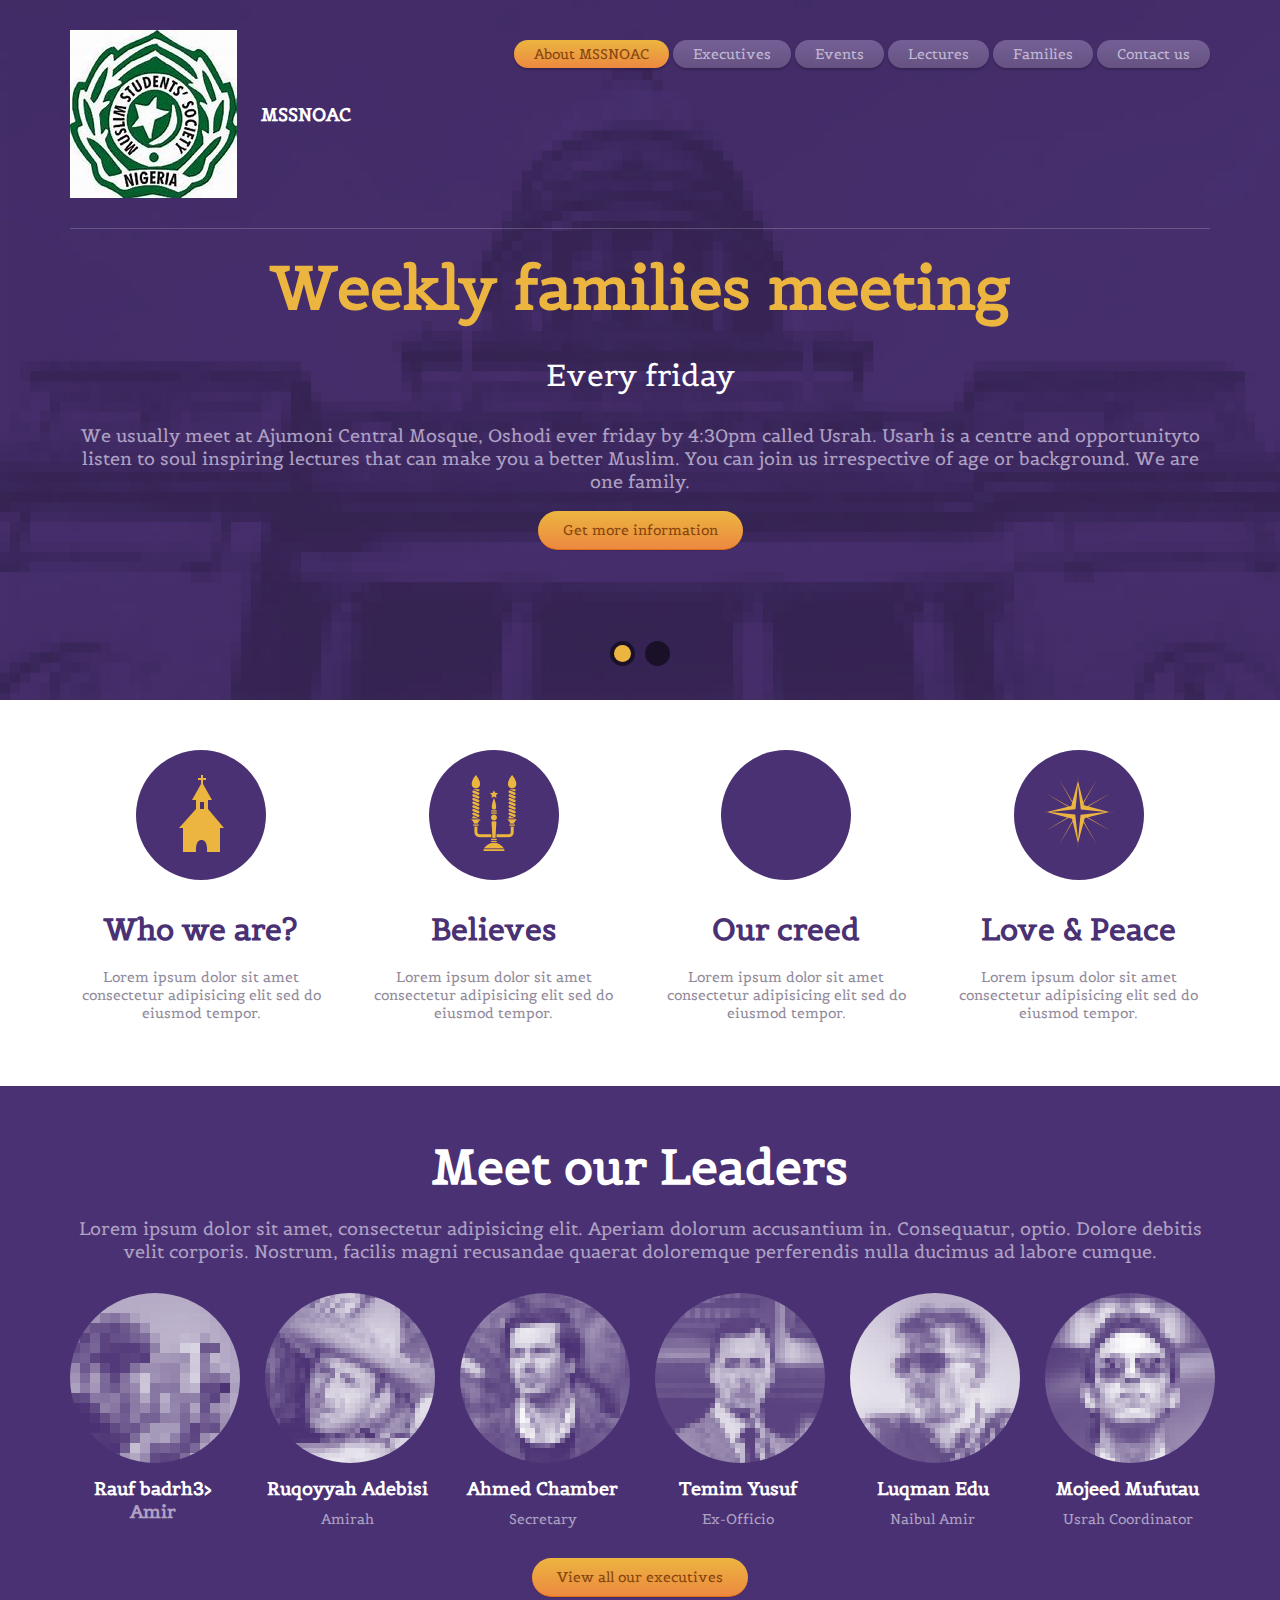
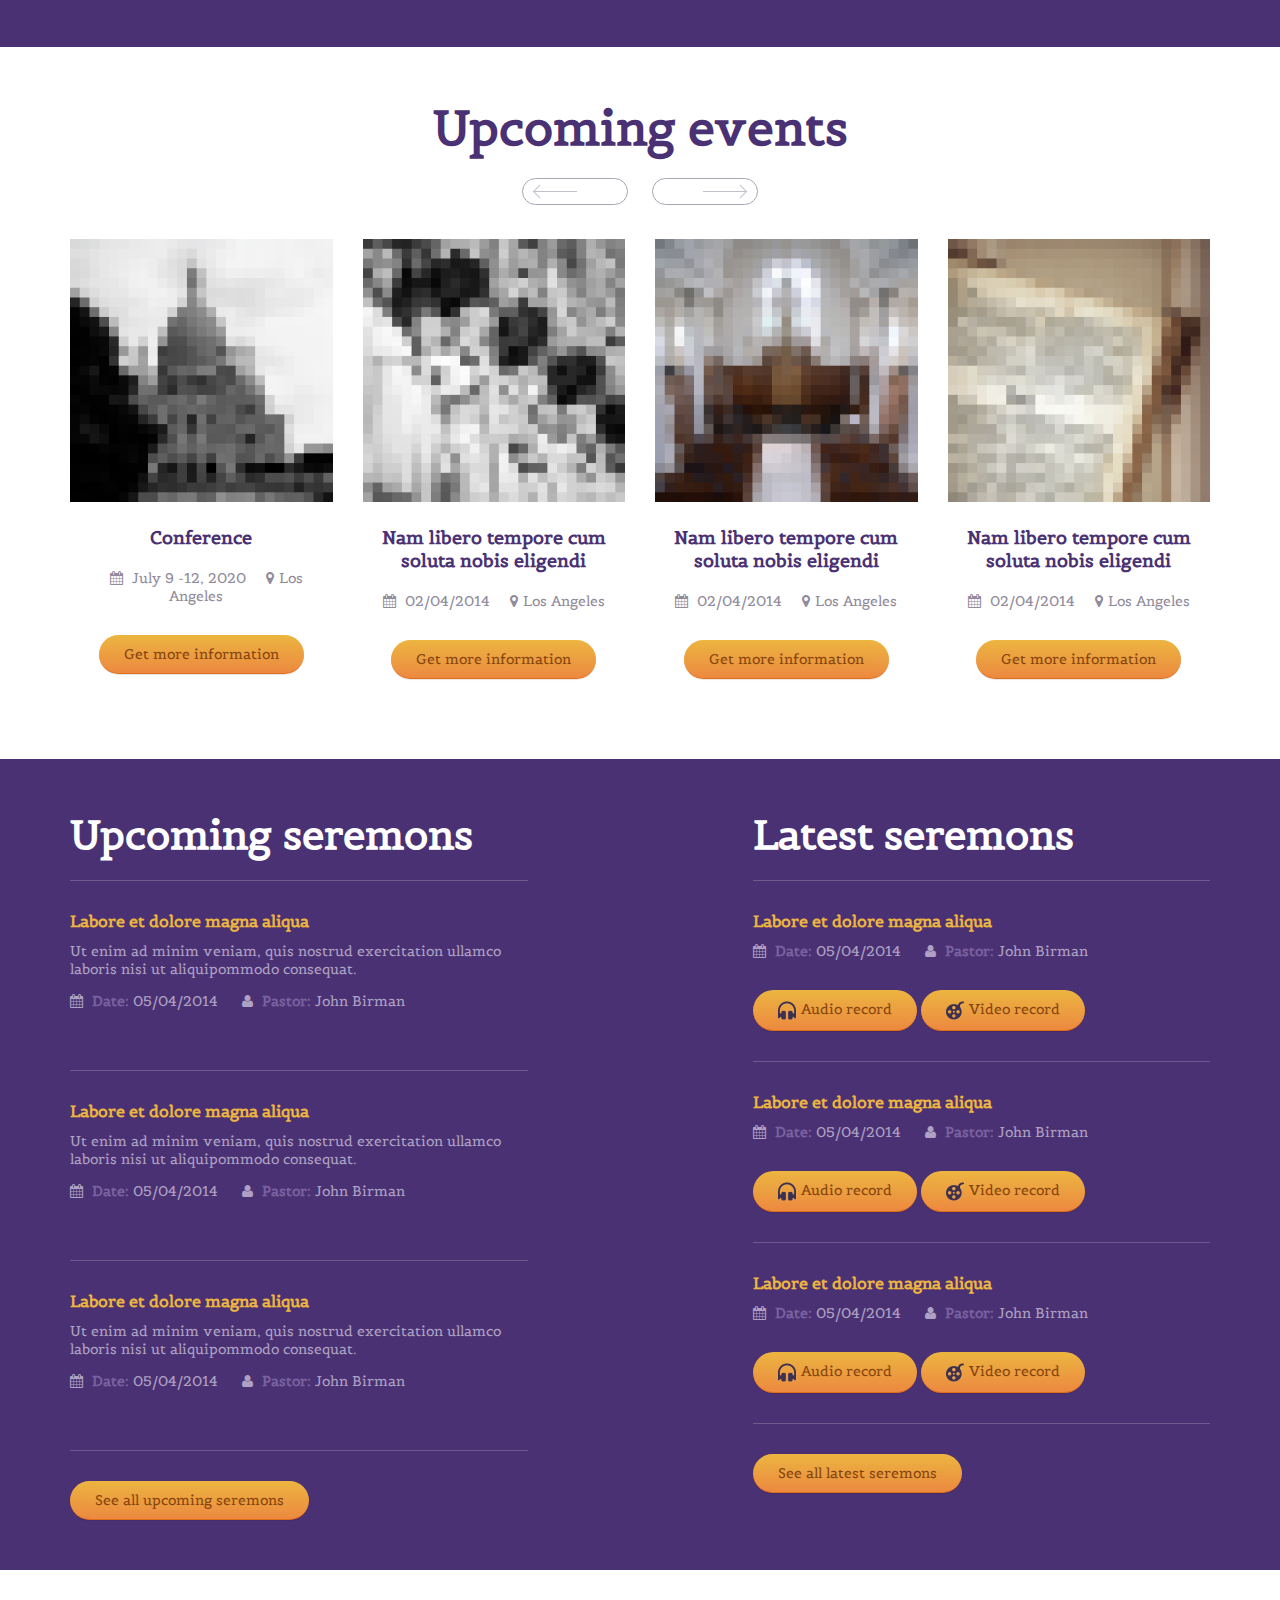
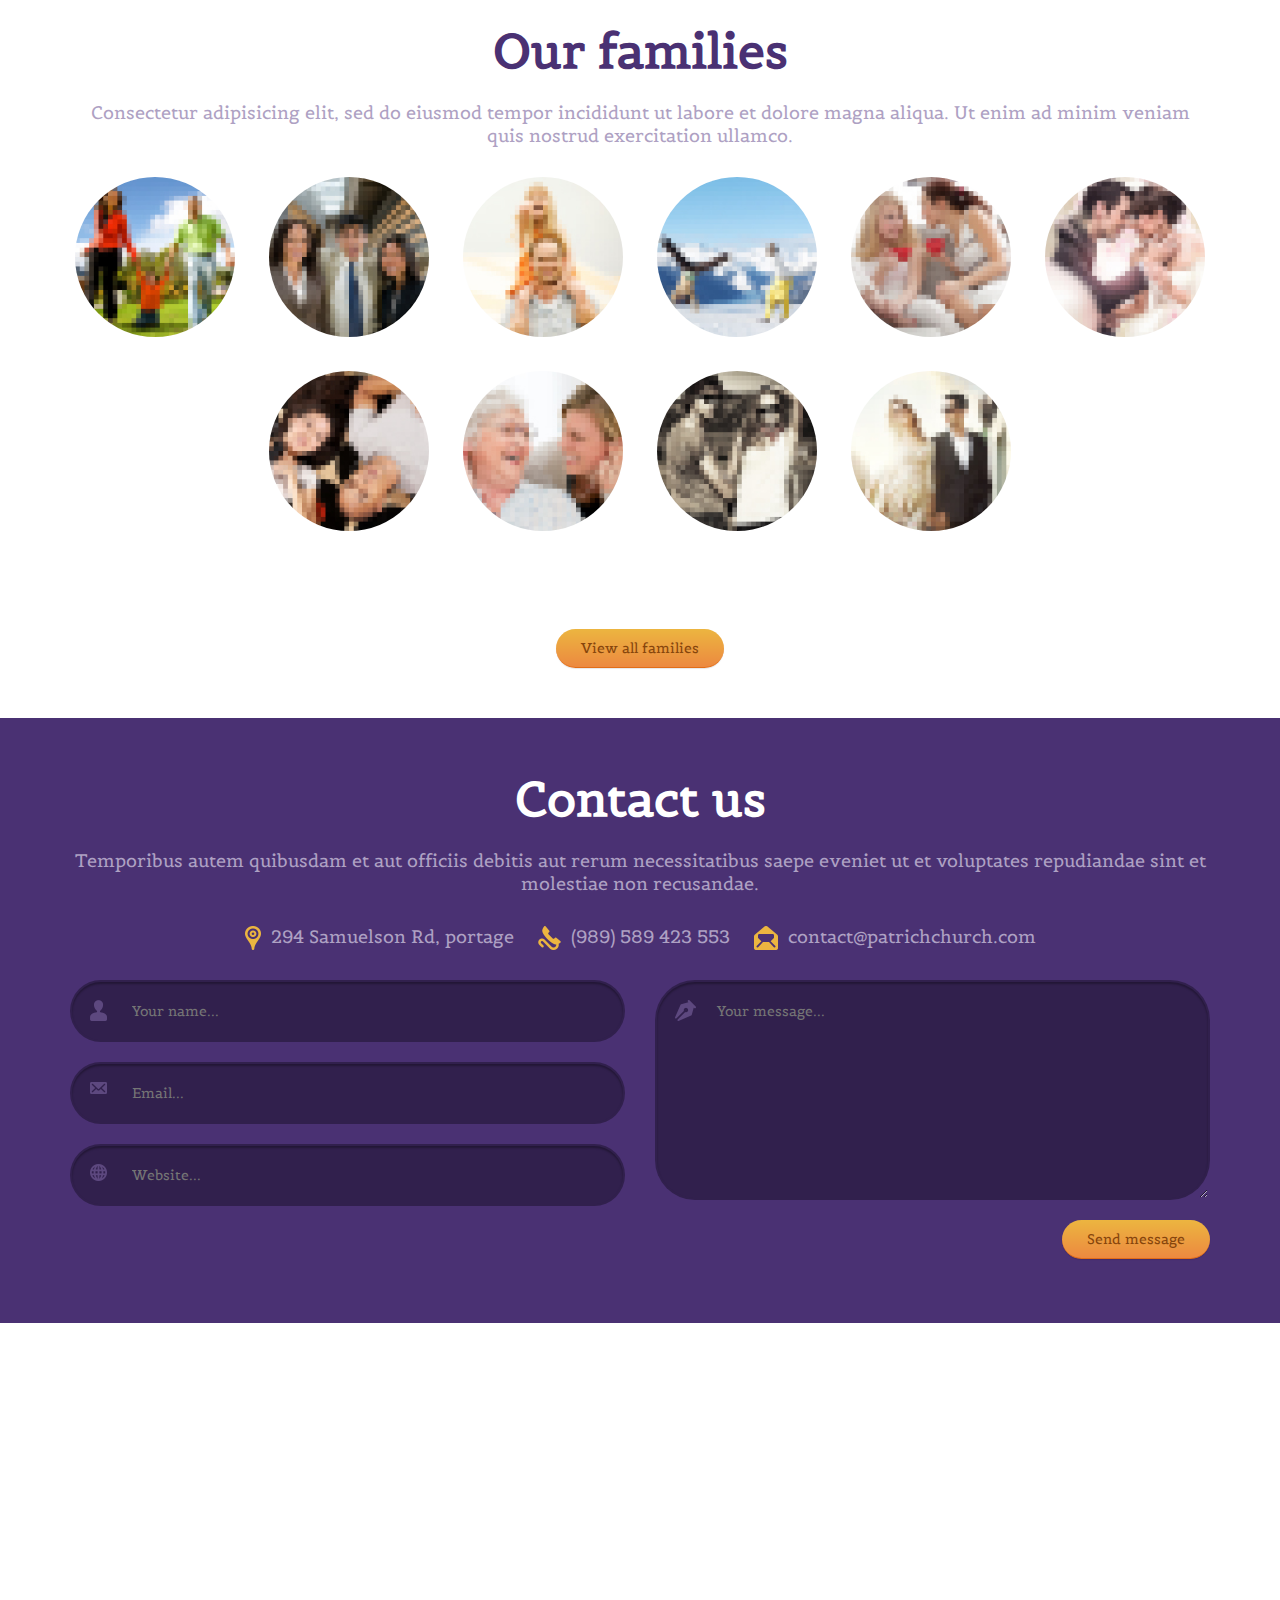
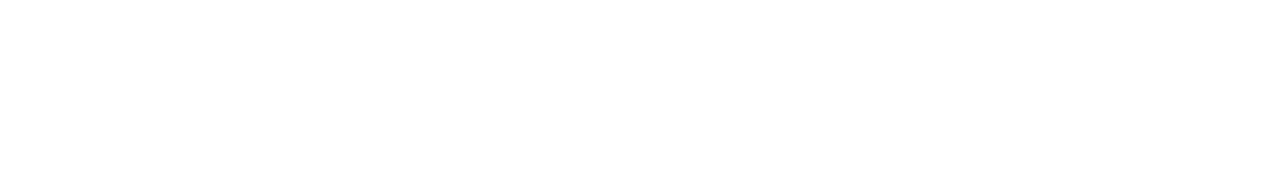
==== commit 4bd3228b: "home" ====
--- a/home.html
+++ b/home.html
@@ -4,20 +4,12 @@
 		<meta charset="UTF-8">
 		<meta http-equiv="X-UA-Compatible" content="IE=edge">
 		<meta name="viewport" content="width=device-width, initial-scale=1.0,maximum-scale=1">
-		
-		<title>St. Patrick's Church</title>
-
+		<title>MSSNOAC</title>
 		<!-- Loading third party fonts -->
 		<link href="http://fonts.googleapis.com/css?family=Belgrano:400" rel="stylesheet" type="text/css">
 		<link href="fonts/font-awesome.min.css" rel="stylesheet" type="text/css">
-
 		<!-- Loading main css file -->
 		<link rel="stylesheet" href="style.css">
-		
-		<!--[if lt IE 9]>
-		<script src="js/ie-support/html5.js"></script>
-		<script src="js/ie-support/respond.js"></script>
-		<![endif]-->
 
 	</head>
 
@@ -29,19 +21,19 @@
 					<div class="header-bar">
 						<a href="index.html" class="branding">
 							<img src="images/logo.png" alt="" class="logo">
-							<h1 class="site-title">St. Patrick's Church</h1>
+							<h1 class="site-title">MSSNOAC</h1>
 						</a>
 
 						<!-- Default snippet for navigation -->
 						<div class="main-navigation">
 							<button type="button" class="menu-toggle"><i class="fa fa-bars"></i></button>
 							<ul class="menu">
-								<li class="menu-item current-menu-item"><a href="#about">About us</a></li>
-								<li class="menu-item"><a href="#pastors">Pastors</a></li>
+								<li class="menu-item current-menu-item"><a href="#about">About MSSNOAC</a></li>
+								<li class="menu-item"><a href="#pastors">Executives</a></li>
 								<li class="menu-item"><a href="#events">Events</a></li>
-								<li class="menu-item"><a href="#seremons">Seremons</a></li>
+								<li class="menu-item"><a href="#seremons">Lectures</a></li>
 								<li class="menu-item"><a href="#families">Families</a></li>
-								<li class="menu-item"><a href="#contact">Contact</a></li>
+								<li class="menu-item"><a href="#contact">Contact us</a></li>
 							</ul> <!-- .menu -->
 						</div> <!-- .main-navigation -->
 
@@ -56,9 +48,9 @@
 					<li data-bg-image="images/slider-1.jpg">
 						<div class="container">
 							<div class="slide-content">
-								<h1 class="slide-title">Annual families meeting</h1>
-								<small class="date">11 - 13 April 2014</small>
-								<p>Vero eos et accusamus et iusto odio dignissimos ducimus qui blanditiis praesentium voluptatum deleniti atque corrupti quos dolores et quas molestias excepturi sint occaecati cupiditate non provident.</p>
+								<h1 class="slide-title">Weekly families meeting</h1>
+								<small class="date">Every friday</small>
+								<p>We usually meet at Ajumoni Central Mosque, Oshodi ever friday by 4:30pm called Usrah. Usarh is a centre and opportunityto listen to soul inspiring lectures that can make you a better Muslim. You can join us irrespective of age or background. We are one family.</p>
 								<a href="#" class="button">Get more information</a>
 							</div>
 						</div>
@@ -67,9 +59,9 @@
 					<li data-bg-image="images/slider-1.jpg">
 						<div class="container">
 							<div class="slide-content">
-								<h1 class="slide-title">Annual families meeting</h1>
-								<small class="date">11 - 13 April 2014</small>
-								<p>Vero eos et accusamus et iusto odio dignissimos ducimus qui blanditiis praesentium voluptatum deleniti atque corrupti quos dolores et quas molestias excepturi sint occaecati cupiditate non provident.</p>
+								<h1 class="slide-title">Weekly families meeting</h1>
+								<small class="date">Every friday</small>
+								<p>We usually meet at Ajumoni Central Mosque, Oshodi ever friday by 4:30pm called Usrah. Usarh is a centre and opportunityto listen to soul inspiring lectures that can make you a better Muslim. You can join us irrespective of age or background. We are one family.</p>
 								<a href="#" class="button">Get more information</a>
 							</div>
 						</div>
@@ -97,7 +89,7 @@
 							</div>
 							<div class="col-md-3 col-sm-6">
 								<div class="feature">
-									<div class="feature-icon"><img src="images/icon-cross.png" alt="" class="icon"></div>
+									<div class="feature-icon"><img src="images/icon-cross" alt="" class="icon"></div>
 									<h2 class="feature-title">Our creed</h2>
 									<p>Lorem ipsum dolor sit amet consectetur adipisicing elit sed do eiusmod tempor.</p>
 								</div>
@@ -115,56 +107,56 @@
 
 				<div id="pastors" class="fullwidth-block" data-bg-color="#4a3173">
 					<div class="container">
-						<h2 class="section-title">Meet our pastors</h2>
+						<h2 class="section-title">Meet our Leaders</h2>
 						<p class="section-intro">Lorem ipsum dolor sit amet, consectetur adipisicing elit. Aperiam dolorum accusantium in. Consequatur, optio. Dolore debitis velit corporis. Nostrum, facilis magni recusandae quaerat doloremque perferendis nulla ducimus ad labore cumque.</p>
 
 						<div class="row">
 							<div class="col-md-2 col-sm-3 col-xs-6">
 								<div class="pastor">
 									<img src="images/pastor-1.jpg" alt="" class="pastor-image">
-									<h3 class="pastor-name">john Blumkin</h3>
-									<small class="date">Joined 1998</small>
+									<h3 class="pastor-name">Rauf badrh3>
+									<small class="date">Amir</small>
 								</div>
 							</div>
 							<div class="col-md-2 col-sm-3 col-xs-6">
 								<div class="pastor">
 									<img src="images/pastor-2.jpg" alt="" class="pastor-image">
-									<h3 class="pastor-name">Ben Johnson</h3>
-									<small class="date">Joined 2001</small>
+									<h3 class="pastor-name">Ruqoyyah Adebisi</h3>
+									<small class="date">Amirah</small>
 								</div>
 							</div>
 							<div class="col-md-2 col-sm-3 col-xs-6">
 								<div class="pastor">
 									<img src="images/pastor-3.jpg" alt="" class="pastor-image">
-									<h3 class="pastor-name">Richard Star</h3>
-									<small class="date">Joined 2003</small>
+									<h3 class="pastor-name">Ahmed Chamber</h3>
+									<small class="date">Secretary</small>
 								</div>
 							</div>
 							<div class="col-md-2 col-sm-3 col-xs-6">
 								<div class="pastor">
 									<img src="images/pastor-4.jpg" alt="" class="pastor-image">
-									<h3 class="pastor-name">Steven Dawkins</h3>
-									<small class="date">Joined 2005</small>
+									<h3 class="pastor-name">Temim Yusuf</h3>
+									<small class="date">Ex-Officio</small>
 								</div>
 							</div>
 							<div class="col-md-2 col-sm-3 col-xs-6">
 								<div class="pastor">
 									<img src="images/pastor-5.jpg" alt="" class="pastor-image">
-									<h3 class="pastor-name">Richard Star</h3>
-									<small class="date">Joined 2008</small>
+									<h3 class="pastor-name">Luqman Edu</h3>
+									<small class="date">Naibul Amir</small>
 								</div>
 							</div>
 							<div class="col-md-2 col-sm-3 col-xs-6">
 								<div class="pastor">
 									<img src="images/pastor-6.jpg" alt="" class="pastor-image">
-									<h3 class="pastor-name">Steven Dawkins</h3>
-									<small class="date">Joined 2010</small>
+									<h3 class="pastor-name">Mojeed Mufutau</h3>
+									<small class="date">Usrah Coordinator</small>
 								</div>
 							</div>
 						</div> <!-- .row -->
 
 						<div class="text-center">
-							<a href="#" class="button">View all our pastors</a>
+							<a href="#" class="button">View all our executives</a>
 						</div>
 					</div> <!-- .container -->
 				</div> <!-- #pastors -->
@@ -180,8 +172,8 @@
 							<div class="col-md-3 col-sm-6">
 								<div class="event">
 									<img src="images/event-1.jpg" alt="" class="event-image">
-									<h3 class="event-title"><a href="#">Nam libero tempore cum soluta nobis eligendi</a></h3>
-									<div class="event-meta"><span class="date"><i class="fa fa-calendar"></i> 02/04/2014</span><span class="location"><i class="fa fa-map-marker"></i>Los Angeles</span></div>
+									<h3 class="event-title"><a href="#">Conference</a></h3>
+									<div class="event-meta"><span class="date"><i class="fa fa-calendar"></i> July 9 -12, 2020</span><span class="location"><i class="fa fa-map-marker"></i>Los Angeles</span></div>
 									<a href="#" class="button">Get more information</a>
 								</div>
 							</div>
--- a/style.css
+++ b/style.css
@@ -496,7 +496,24 @@
     clear: both;
     display: block;
     overflow: hidden;
-    height: 0; }
+    height: 0; 
+  }
+
+    /*land page*/
+   
+  
+
+  .land-here{
+
+    position: relative;
+    text-align: center;
+    margin: 25%;
+
+  }
+  
+  .land-sec{
+    background-color: gray;
+  }
 
 .col-xs-1, .col-sm-1, .col-md-1, .col-lg-1, .col-xs-2, .col-sm-2, .col-md-2, .col-lg-2, .col-xs-3, .col-sm-3, .col-md-3, .col-lg-3, .col-xs-4, .col-sm-4, .col-md-4, .col-lg-4, .col-xs-5, .col-sm-5, .col-md-5, .col-lg-5, .col-xs-6, .col-sm-6, .col-md-6, .col-lg-6, .col-xs-7, .col-sm-7, .col-md-7, .col-lg-7, .col-xs-8, .col-sm-8, .col-md-8, .col-lg-8, .col-xs-9, .col-sm-9, .col-md-9, .col-lg-9, .col-xs-10, .col-sm-10, .col-md-10, .col-lg-10, .col-xs-11, .col-sm-11, .col-md-11, .col-lg-11, .col-xs-12, .col-sm-12, .col-md-12, .col-lg-12 {
   position: relative;
